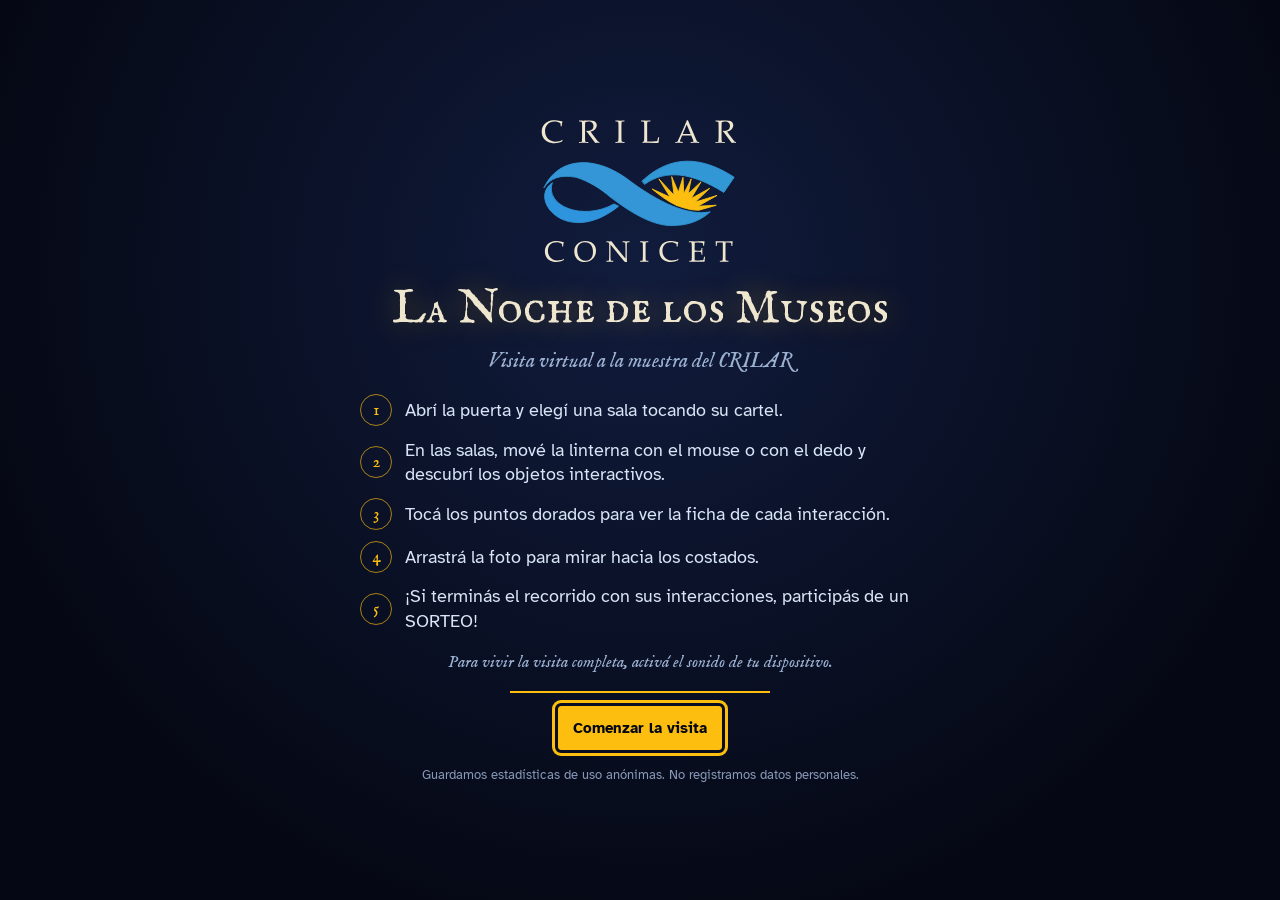
==== index.html @ 9f5a73f5 "Sorteo: pedir edad y domicilio Edad obligatoria (18 o más; un menor participa a través de un adulto)" ====
<!doctype html>
<html lang="es">
<head>
  <meta charset="utf-8">
  <meta name="viewport" content="width=device-width, initial-scale=1, viewport-fit=cover">
  <title>La Noche de los Museos | CRILAR</title>
  <meta name="description" content="Visita virtual a la muestra del CRILAR en La Noche de los Museos. Recorré las salas desde tu celular o tu computadora.">
  <meta name="theme-color" content="#050814">
  <meta property="og:title" content="La Noche de los Museos | CRILAR">
  <meta property="og:description" content="Recorré la muestra del CRILAR con una linterna y descubrí cada objeto de cerca.">
  <meta property="og:type" content="website">
  <link rel="icon" href="images/logo/favicon.svg" type="image/svg+xml">
  <link rel="preload" href="fonts/im-fell-english-latin-400-normal.woff2" as="font" type="font/woff2" crossorigin>
  <link rel="preload" href="fonts/atkinson-hyperlegible-latin-400-normal.woff2" as="font" type="font/woff2" crossorigin>
  <link rel="stylesheet" href="css/estilos.css?v=41">
</head>
<body>
  <a class="saltar" href="#escenario">Saltar al recorrido</a>

  <div class="cargando" id="cargando" role="region" aria-label="Bienvenida a la visita virtual">
    <div class="intro">
      <header class="intro__cabecera">
        <img class="intro__logo" src="images/logo/logo_CRILAR_CONICET_claro.svg" alt="CRILAR, CONICET">
        <h2 class="intro__titulo" id="intro-titulo">La Noche de los Museos</h2>
        <p class="intro__sub" id="intro-sub">Visita virtual a la muestra del CRILAR</p>
      </header>
      <div class="intro__cuerpo">
        <div class="cuenta" id="cuenta" hidden>
          <p class="cuenta__aviso" id="cuenta-aviso"></p>
          <div class="cuenta__reloj" role="timer" aria-label="Tiempo que falta para abrir la visita">
            <div class="cuenta__celda"><b id="cuenta-d">00</b><span>días</span></div>
            <div class="cuenta__celda"><b id="cuenta-h">00</b><span>horas</span></div>
            <div class="cuenta__celda"><b id="cuenta-m">00</b><span>minutos</span></div>
            <div class="cuenta__celda"><b id="cuenta-s">00</b><span>segundos</span></div>
          </div>
          <p class="cuenta__nota" id="cuenta-nota"></p>
        </div>
        <ol class="intro__lista" id="intro-lista"></ol>
        <p class="intro__sonido" id="intro-sonido"></p>
        <div class="intro__pie">
          <div class="cargando__barra" aria-hidden="true"><i id="cargando-barra"></i></div>
          <button class="boton boton--oro" id="intro-boton" type="button" disabled>Cargando la muestra…</button>
        </div>
      </div>
      <p class="intro__aviso" id="aviso-estadisticas" hidden>Guardamos estadísticas de uso anónimas. No registramos datos personales.</p>
    </div>
  </div>

  <main class="escenario" id="escenario" tabindex="-1" aria-label="Recorrido virtual por la muestra"></main>

  <header class="hud hud--arriba hud--oculto" id="hud-arriba">
    <img class="hud__logo" src="images/logo/logo_CRILAR_CONICET_claro.svg" alt="CRILAR, CONICET">
    <p class="hud__lugar" id="lugar" aria-live="polite"></p>
    <div class="hud__acciones">
      <button class="boton" id="btn-luz" type="button" aria-pressed="false" hidden>
        <svg viewBox="0 0 24 24" fill="none" stroke="currentColor" stroke-width="1.7" stroke-linecap="round" stroke-linejoin="round" aria-hidden="true"><path d="M9 21h6M10 17.5h4M12 3a6 6 0 0 0-3.6 10.8c.7.5 1.1 1.2 1.1 2.1v1.6h5v-1.6c0-.9.4-1.6 1.1-2.1A6 6 0 0 0 12 3z"/></svg>
        <span id="btn-luz-txt">Encender luces</span>
      </button>
      <button class="boton" id="btn-mapa" type="button">
        <svg viewBox="0 0 24 24" fill="none" stroke="currentColor" stroke-width="1.7" stroke-linecap="round" stroke-linejoin="round" aria-hidden="true"><path d="M9 4 3 6.5V20l6-2.5 6 2.5 6-2.5V4l-6 2.5zM9 4v13.5M15 6.5V20"/></svg>
        <span>Mapa</span>
      </button>
      <button class="boton boton--icono" id="btn-pasos" type="button" aria-label="Silenciar los pasos" title="Silenciar los pasos">
        <svg class="ico-on" viewBox="0 0 24 24" aria-hidden="true"><g fill="currentColor" stroke="none"><ellipse cx="8" cy="10.8" rx="2.7" ry="3.9"/><ellipse cx="8" cy="17.6" rx="2" ry="2.2"/><circle cx="6.1" cy="5.4" r=".95"/><circle cx="8" cy="4.6" r=".95"/><circle cx="9.9" cy="5.4" r=".95"/><g transform="translate(8.4 -1.6)"><ellipse cx="8" cy="10.8" rx="2.7" ry="3.9"/><ellipse cx="8" cy="17.6" rx="2" ry="2.2"/><circle cx="6.1" cy="5.4" r=".95"/><circle cx="8" cy="4.6" r=".95"/><circle cx="9.9" cy="5.4" r=".95"/></g></g></svg>
        <svg class="ico-off" viewBox="0 0 24 24" aria-hidden="true"><g opacity=".5"><g fill="currentColor" stroke="none"><ellipse cx="8" cy="10.8" rx="2.7" ry="3.9"/><ellipse cx="8" cy="17.6" rx="2" ry="2.2"/><circle cx="6.1" cy="5.4" r=".95"/><circle cx="8" cy="4.6" r=".95"/><circle cx="9.9" cy="5.4" r=".95"/><g transform="translate(8.4 -1.6)"><ellipse cx="8" cy="10.8" rx="2.7" ry="3.9"/><ellipse cx="8" cy="17.6" rx="2" ry="2.2"/><circle cx="6.1" cy="5.4" r=".95"/><circle cx="8" cy="4.6" r=".95"/><circle cx="9.9" cy="5.4" r=".95"/></g></g></g><path d="M3.5 20.5 20.5 3.5" stroke="currentColor" stroke-width="2.2" stroke-linecap="round" fill="none"/></svg>
      </button>
      <button class="boton boton--icono" id="btn-sonido" type="button" aria-label="Silenciar el sonido" title="Silenciar el sonido">
        <svg class="ico-on" viewBox="0 0 24 24" fill="none" stroke="currentColor" stroke-width="1.7" stroke-linecap="round" stroke-linejoin="round" aria-hidden="true"><path d="M4 9.5h3.5L12 5.5v13l-4.5-4H4z"/><path d="M15.5 9a4 4 0 0 1 0 6M18 6.5a7.5 7.5 0 0 1 0 11"/></svg>
        <svg class="ico-off" viewBox="0 0 24 24" fill="none" stroke="currentColor" stroke-width="1.7" stroke-linecap="round" stroke-linejoin="round" aria-hidden="true"><path d="M4 9.5h3.5L12 5.5v13l-4.5-4H4z"/><path d="M16 9.5l5 5M21 9.5l-5 5"/></svg>
      </button>
    </div>
  </header>

  <footer class="hud hud--abajo hud--oculto" id="hud-abajo">
    <div class="progreso" id="progreso">
      <div class="pines" id="pines" aria-hidden="true"></div>
      <span class="progreso__txt" id="progreso-txt"></span>
    </div>
    <div class="hud__acciones">
      <button class="boton" id="btn-volver" type="button" hidden>
        <svg viewBox="0 0 24 24" fill="none" stroke="currentColor" stroke-width="1.9" stroke-linecap="round" stroke-linejoin="round" aria-hidden="true"><path d="M15 5l-7 7 7 7"/></svg>
        <span>Volver</span>
      </button>
      <button class="boton boton--oro bloqueado" id="btn-sorteo" type="button" aria-disabled="true">Sorteo</button>
    </div>
  </footer>

  <p class="creditos" id="creditos"></p>
  <div class="aviso" id="aviso" role="status" aria-live="polite"></div>
  <div class="cortina" id="cortina" aria-hidden="true"></div>

  <div class="modal" id="mod-ficha" role="dialog" aria-modal="true" aria-labelledby="ficha-titulo" aria-hidden="true">
    <div class="hoja-papel">
      <button class="modal__cerrar" type="button" data-cerrar aria-label="Cerrar">
        <svg viewBox="0 0 24 24" fill="none" stroke="currentColor" stroke-width="1.9" stroke-linecap="round" aria-hidden="true"><path d="M6 6l12 12M18 6 6 18"/></svg>
      </button>
      <div id="ficha-contenido"></div>
    </div>
  </div>

  <div class="modal" id="mod-mapa" role="dialog" aria-modal="true" aria-labelledby="mapa-titulo" aria-hidden="true">
    <div class="hoja-papel">
      <button class="modal__cerrar" type="button" data-cerrar aria-label="Cerrar">
        <svg viewBox="0 0 24 24" fill="none" stroke="currentColor" stroke-width="1.9" stroke-linecap="round" aria-hidden="true"><path d="M6 6l12 12M18 6 6 18"/></svg>
      </button>
      <p class="ficha__area">Plano del museo</p>
      <h2 class="ficha__titulo" id="mapa-titulo">Adónde querés ir</h2>
      <ul class="mapa" id="mapa-lista"></ul>
      <div class="mapa__pie">
        <button class="boton boton--papel" id="btn-reiniciar" type="button">Volver a empezar</button>
      </div>
    </div>
  </div>

  <div class="modal" id="mod-sorteo" role="dialog" aria-modal="true" aria-labelledby="sorteo-titulo" aria-hidden="true">
    <div class="hoja-papel">
      <button class="modal__cerrar" type="button" data-cerrar aria-label="Cerrar">
        <svg viewBox="0 0 24 24" fill="none" stroke="currentColor" stroke-width="1.9" stroke-linecap="round" aria-hidden="true"><path d="M6 6l12 12M18 6 6 18"/></svg>
      </button>
      <div id="sorteo-contenido"></div>
    </div>
  </div>

  <script src="datos/muestra.js?v=42"></script>
  <script src="js/nucleo.js?v=41"></script>
  <script src="datos/rompecabezas.js?v=41"></script>
  <script src="js/juego.js?v=41"></script>
  <script src="datos/tablero-lineas.js?v=41"></script>
  <script src="js/tablero.js?v=41"></script>
  <script src="js/ventanas.js?v=43"></script>
  <script src="js/sonido.js?v=41"></script>
  <script src="js/inicio.js?v=41"></script>
  <script src="js/estadisticas.js?v=2"></script>
</body>
</html>
---- css/estilos.css ----
/* =====================================================================
   La Noche de los Museos, CRILAR. Estilos del recorrido virtual.
   Paleta: azul de medianoche, el azul y el amarillo del logo, y papel
   de etiqueta de museo para las fichas.
   ===================================================================== */

/* ---------- Tipografías (archivos propios en /fonts) ---------- */
@font-face{font-family:"IM Fell English";font-style:normal;font-weight:400;font-display:swap;src:url("../fonts/im-fell-english-latin-400-normal.woff2") format("woff2")}
@font-face{font-family:"IM Fell English";font-style:italic;font-weight:400;font-display:swap;src:url("../fonts/im-fell-english-latin-400-italic.woff2") format("woff2")}
@font-face{font-family:"IM Fell English SC";font-style:normal;font-weight:400;font-display:swap;src:url("../fonts/im-fell-english-sc-latin-400-normal.woff2") format("woff2")}
@font-face{font-family:"Atkinson Hyperlegible";font-style:normal;font-weight:400;font-display:swap;src:url("../fonts/atkinson-hyperlegible-latin-400-normal.woff2") format("woff2")}
@font-face{font-family:"Atkinson Hyperlegible";font-style:normal;font-weight:700;font-display:swap;src:url("../fonts/atkinson-hyperlegible-latin-700-normal.woff2") format("woff2")}

/* ---------- Variables ---------- */
:root{
  --noche-0:#050814; --noche-1:#0a1128; --noche-2:#111c3d; --noche-3:#1c2d5a;
  --luna:#d9e5f6; --luna-2:#9db2d3;
  --papel:#efe6cf; --papel-2:#e1d4b3; --tinta:#1b2036; --tinta-2:#4b5069;
  --oro:#fdbe0f; --oro-suave:#f3cf72; --azul:#3197d7;
  --f-titulo:"IM Fell English","Palatino Linotype",Palatino,"Book Antiqua",Georgia,serif;
  --f-versal:"IM Fell English SC","IM Fell English","Palatino Linotype",Palatino,Georgia,serif;
  --f-texto:"Atkinson Hyperlegible","Segoe UI",system-ui,-apple-system,Roboto,Arial,sans-serif;
  --r:170px; --lx:50%; --ly:50%;
}

/* ---------- Base ---------- */
*,*::before,*::after{box-sizing:border-box}
html,body{margin:0;height:100%;background:var(--noche-0);color:var(--luna);font-family:var(--f-texto);font-size:16px;line-height:1.5;-webkit-font-smoothing:antialiased;overflow:hidden;overscroll-behavior:none}
button{font:inherit;color:inherit;cursor:pointer}
img{max-width:100%}
[hidden]{display:none!important}
:focus-visible{outline:3px solid var(--oro);outline-offset:3px}
.saltar{position:fixed;left:8px;top:-70px;z-index:100;background:var(--oro);color:var(--noche-0);padding:.5rem .8rem;border-radius:3px;text-decoration:none;font-weight:700}
.saltar:focus{top:8px}

/* ---------- Pantalla de carga ---------- */
.cargando{position:fixed;inset:0;z-index:60;display:flex;overflow:auto;padding:max(18px,env(safe-area-inset-top)) 18px max(18px,env(safe-area-inset-bottom));background:radial-gradient(ellipse at 50% 30%,var(--noche-2),var(--noche-0) 75%);transition:opacity .7s ease,visibility .7s}
.cargando.listo{opacity:0;visibility:hidden}
.intro{margin:auto;width:min(100%,560px);display:grid;gap:1.1rem;justify-items:center;text-align:center}
.intro__cabecera{display:grid;gap:.7rem;justify-items:center}
.intro__logo{width:min(210px,52vw);height:auto}
.intro__titulo{margin:0;font-family:var(--f-versal);font-weight:400;font-size:clamp(1.9rem,6vw,3rem);line-height:1.05;color:var(--papel);text-shadow:0 0 28px rgba(253,190,15,.35)}
.intro__sub{margin:0;font-family:var(--f-titulo);font-style:italic;font-size:clamp(1.05rem,2.6vw,1.3rem);color:var(--luna-2)}
.intro__cuerpo{display:grid;gap:1rem;justify-items:center;width:100%}
.intro__lista{list-style:none;counter-reset:paso;margin:0;padding:0;display:grid;gap:.7rem;width:100%;text-align:left}
.intro__lista li{counter-increment:paso;display:grid;grid-template-columns:2rem 1fr;gap:.8rem;align-items:center;font-size:clamp(1rem,2.4vw,1.1rem);line-height:1.4;color:var(--luna)}
.intro__lista li::before{content:counter(paso);display:grid;place-items:center;width:2rem;height:2rem;border:1px solid rgba(253,190,15,.65);border-radius:50%;font-family:var(--f-titulo);font-size:1.1rem;color:var(--oro)}
.intro__sonido{margin:0;font-family:var(--f-titulo);font-style:italic;font-size:1.05rem;color:var(--luna-2)}
.intro__pie{display:grid;gap:.8rem;justify-items:center;width:100%}
.intro__aviso{margin:0;max-width:34rem;font-size:.8rem;line-height:1.35;color:var(--luna-2);opacity:.85}
.intro__aviso[hidden]{display:none}
.cargando__barra{width:min(260px,70vw);height:2px;background:rgba(217,229,246,.15);overflow:hidden}
.cargando__barra i{display:block;height:100%;width:0;background:var(--oro);animation:llenar 9s linear forwards}
/* cuenta regresiva antes de la apertura */
.intro--espera .intro__lista,.intro--espera .intro__sonido,.intro--espera .intro__pie{display:none}
.cuenta{display:grid;gap:1.1rem;justify-items:center;width:100%;margin-top:.4rem}
.cuenta__aviso{margin:0;font-family:var(--f-titulo);font-size:clamp(1.1rem,3vw,1.35rem);line-height:1.35;color:var(--papel)}
.cuenta__reloj{display:grid;grid-template-columns:repeat(4,minmax(0,1fr));gap:clamp(.4rem,2vw,.9rem);width:min(100%,460px)}
.cuenta__celda{display:grid;gap:.25rem;justify-items:center;padding:.85rem .2rem .7rem;border:1px solid rgba(253,190,15,.45);border-radius:4px;background:rgba(8,14,34,.55)}
.cuenta__celda b{font-family:var(--f-titulo);font-weight:400;font-size:clamp(1.9rem,8vw,2.9rem);line-height:1;color:var(--oro);font-variant-numeric:tabular-nums;text-shadow:0 0 22px rgba(253,190,15,.3)}
.cuenta__celda span{font-size:clamp(.72rem,2.2vw,.85rem);letter-spacing:.08em;text-transform:uppercase;color:var(--luna-2)}
.cuenta__nota{margin:0;font-family:var(--f-titulo);font-style:italic;font-size:1rem;color:var(--luna-2)}
@keyframes llenar{to{width:100%}}
@media (max-height:520px) and (orientation:landscape){.cargando{padding-top:10px;padding-bottom:10px}.intro{width:min(100%,920px);grid-template-columns:minmax(0,.75fr) minmax(0,1.25fr);gap:0 2.2rem;align-items:center;text-align:left}.intro__cabecera{justify-items:start;text-align:left}.intro__logo{width:150px}.intro__titulo{font-size:1.9rem}.intro__cuerpo{justify-items:stretch;gap:.7rem}.intro__lista{gap:.45rem}.intro__lista li{font-size:.95rem;line-height:1.3}.intro__pie{justify-items:start}}

/* ---------- Escenario ---------- */
.escenario{position:fixed;inset:0;z-index:1;isolation:isolate;overflow:hidden;background:var(--noche-0);touch-action:none;user-select:none;-webkit-user-select:none;-webkit-touch-callout:none;cursor:grab;outline:none}
.escenario.arrastrando{cursor:grabbing}
.vista{position:absolute;inset:0;overflow:hidden;animation:aparecer .6s ease both}
@keyframes aparecer{from{opacity:0}to{opacity:1}}
.fondo{position:absolute;inset:-6%;z-index:0;background-size:cover;background-position:center;filter:blur(28px) brightness(.34) saturate(1.15);transform:scale(1.04)}
.mundo{position:absolute;left:0;top:0;will-change:transform}
.mundo--foto{z-index:1}
.mundo--foto .foto{display:block;width:100%;height:100%;object-fit:fill;pointer-events:none;-webkit-user-drag:none;box-shadow:0 0 0 1px rgba(253,190,15,.28),0 24px 70px rgba(0,0,0,.6);transition:filter .6s ease}
.vista--noche .foto{filter:brightness(.7) saturate(.9) contrast(1.06)}
.vista--luz .foto{filter:brightness(1.04) saturate(1.05)}
.vista--luz.vista--apagada .foto{filter:brightness(.8) saturate(.95)}
.tinte{position:absolute;inset:0;z-index:2;pointer-events:none;background:linear-gradient(180deg,rgba(20,38,100,.3),rgba(10,16,48,.16) 60%,rgba(5,8,20,.36));mix-blend-mode:multiply}
.oscuridad{position:absolute;inset:0;z-index:3;pointer-events:none;transition:opacity .6s ease;background:radial-gradient(circle at var(--lx) var(--ly),rgba(5,8,20,0) 0,rgba(5,8,20,0) calc(var(--r)*.42),rgba(5,8,20,.55) calc(var(--r)*.82),rgba(3,5,14,.95) calc(var(--r)*1.4))}
.haz{position:absolute;inset:0;z-index:4;pointer-events:none;mix-blend-mode:screen;transition:opacity .6s ease;background:radial-gradient(circle at var(--lx) var(--ly),rgba(255,214,128,.2),rgba(255,214,128,.06) calc(var(--r)*.7),rgba(255,214,128,0) calc(var(--r)*1.1))}
.polvo{position:absolute;inset:0;z-index:5;pointer-events:none;transition:opacity .6s ease;-webkit-mask-image:radial-gradient(circle at var(--lx) var(--ly),#000 0,rgba(0,0,0,0) calc(var(--r)*1.1));mask-image:radial-gradient(circle at var(--lx) var(--ly),#000 0,rgba(0,0,0,0) calc(var(--r)*1.1))}
.polvo i{position:absolute;width:3px;height:3px;border-radius:50%;background:#ffe9b0;opacity:0;left:var(--x);top:var(--y);animation:deriva var(--t) ease-in-out var(--d) infinite}
@keyframes deriva{0%{transform:translate(0,0);opacity:0}25%{opacity:.8}75%{opacity:.5}100%{transform:translate(22px,-34px);opacity:0}}
.vista--apagada .oscuridad,.vista--apagada .haz,.vista--apagada .polvo{opacity:0}
.vineta{position:absolute;inset:0;z-index:6;pointer-events:none;background:radial-gradient(ellipse at center,rgba(3,5,14,0) 52%,rgba(3,5,14,.72) 100%)}
.mundo--puntos{z-index:7;pointer-events:none}

/* ---------- Puntos para tocar ---------- */
.punto{position:absolute;width:48px;height:48px;padding:0;border:0;background:none;transform:translate(-50%,-50%);color:var(--oro);pointer-events:auto;-webkit-tap-highlight-color:transparent}
.punto__aro{position:absolute;inset:11px;border-radius:50%;border:2px solid currentColor;background:rgba(5,8,20,.35);filter:drop-shadow(0 0 7px currentColor);animation:latido 3.2s ease-in-out infinite}
.punto__nucleo{position:absolute;inset:20px;border-radius:50%;background:currentColor;opacity:.92}
.punto__mano{position:absolute;left:52%;top:46%;width:27px;height:27px;opacity:0;transform:translateY(7px) rotate(-14deg);transition:opacity .4s ease,transform .4s ease;pointer-events:none;filter:drop-shadow(0 2px 3px rgba(0,0,0,.65))}
.vista--noche .punto__mano,.vista--apagada .punto__mano,.punto.cerca .punto__mano{opacity:1;transform:rotate(-14deg);animation:toque 3.8s ease-in-out infinite}
.vista--luz:not(.vista--apagada) .punto:not(.cerca) .punto__aro{opacity:.6}
.punto:hover .punto__aro,.punto:focus-visible .punto__aro{background:rgba(253,190,15,.28)}
.punto.visto .punto__aro{border-color:#fff;background:rgba(253,190,15,.4);animation:none;opacity:1}
.punto.visto .punto__mano{display:none}
@keyframes latido{0%,100%{transform:scale(1);opacity:.95}50%{transform:scale(1.2);opacity:.55}}
@keyframes toque{0%,68%,100%{transform:translate(0,0) rotate(-14deg)}80%{transform:translate(-2px,-4px) rotate(-14deg)}90%{transform:translate(0,2px) rotate(-14deg)}}

/* ---------- Flechas hacia otras salas ---------- */
.salto{position:absolute;z-index:2;transform:translate(-50%,-50%);display:flex;align-items:center;gap:.4em;padding:.3em;font-size:calc(var(--esc,1.12)*10px);line-height:1.25;border:0;background:none;pointer-events:auto;color:var(--papel);text-align:center;-webkit-tap-highlight-color:transparent}
.salto--adelante,.salto--atras{flex-direction:column}
.salto--atras{flex-direction:column-reverse}
.salto--derecha{flex-direction:row-reverse}
.salto__flecha{display:block;width:3.6em;height:3.6em;flex:none;filter:drop-shadow(0 2px 6px rgba(0,0,0,.75));animation:flotar 2.6s ease-in-out infinite;--dx:0px;--dy:-7px}
.salto__flecha svg{display:block;width:100%;height:100%}
.salto--izquierda .salto__flecha{--dx:-7px;--dy:0px}
.salto--izquierda .salto__flecha svg{transform:rotate(-90deg)}
.salto--derecha .salto__flecha{--dx:7px;--dy:0px}
.salto--derecha .salto__flecha svg{transform:rotate(90deg)}
.salto--atras .salto__flecha{--dx:0px;--dy:7px}
.salto--atras .salto__flecha svg{transform:rotate(180deg)}
@keyframes flotar{0%,100%{transform:translate(0,0)}50%{transform:translate(var(--dx),var(--dy))}}
.salto__cartela{display:flex;flex-direction:column;gap:.1em;max-width:17.5em;padding:.5em .85em .55em;border:1px solid rgba(253,190,15,.6);border-radius:3px;background:rgba(8,14,34,.5);box-shadow:0 2px 12px rgba(0,0,0,.3);text-shadow:0 1px 3px rgba(0,0,0,.95),0 0 8px rgba(0,0,0,.6);transition:border-color .2s,background .2s}
.salto__nombre{font-family:var(--f-titulo);font-size:1.75em;line-height:1.1}
.salto__detalle{font-size:1.1em;line-height:1.3;color:var(--luna)}
.salto:hover .salto__cartela,.salto:focus-visible .salto__cartela{border-color:var(--oro);background:rgba(17,28,61,.78)}

/* Carteles chicos del hall: se achican junto con la foto para no tapar los carteles reales */
.salto--compacto{font-size:max(7px,calc(var(--W,1200px)*.0068));gap:.3em;padding:.1em}
.salto--compacto .salto__flecha{width:2em;height:2em}
.salto--compacto .salto__cartela{max-width:11em;padding:.25em .5em .3em;border-radius:2px;background:rgba(8,14,34,.38);box-shadow:none}
.salto--compacto .salto__nombre{font-size:1.35em}
.salto--compacto .salto__detalle{font-size:.95em;line-height:1.2}

/* ---------- Flechas para mirar a los costados ---------- */
.pan{position:absolute;top:50%;z-index:9;width:46px;height:76px;margin-top:-38px;display:grid;place-items:center;border:1px solid rgba(217,229,246,.28);background:rgba(8,14,34,.55);color:var(--papel);backdrop-filter:blur(4px);-webkit-backdrop-filter:blur(4px);transition:background .2s,border-color .2s}
.pan--izq{left:10px;border-radius:3px}
.pan--der{right:10px;border-radius:3px}
.pan:hover{background:rgba(253,190,15,.16);border-color:var(--oro)}
.pan svg{width:24px;height:24px}
@media (pointer:coarse){.pan{display:none}}
/* al final de cada sala: la flecha derecha pasa a ser la salida al hall (mismo botón, icono de casa) */
.pan--salida{border-color:var(--oro)}
.pan--salida svg{color:var(--oro)}

/* ---------- Barras superior e inferior ---------- */
.hud{position:fixed;left:0;right:0;z-index:15;display:flex;align-items:center;gap:.75rem;padding:max(10px,env(safe-area-inset-top)) max(12px,env(safe-area-inset-right)) 10px max(12px,env(safe-area-inset-left));pointer-events:none;transition:opacity .7s ease}
.hud>*{pointer-events:auto}
.hud--arriba{top:0;flex-wrap:wrap;background:linear-gradient(to bottom,rgba(3,5,14,.9),rgba(3,5,14,0))}
.hud--abajo{bottom:0;justify-content:space-between;padding-top:24px;padding-bottom:max(26px,calc(env(safe-area-inset-bottom) + 14px));background:linear-gradient(to top,rgba(3,5,14,.9),rgba(3,5,14,0))}
.hud--oculto{opacity:0;pointer-events:none}
.hud--oculto>*{pointer-events:none}
.hud__logo{height:42px;width:auto;flex:none}
.hud__lugar{flex:1;min-width:0;margin:0;text-align:center;font-family:var(--f-titulo);font-style:italic;font-size:clamp(1.05rem,2.6vw,1.45rem);line-height:1.2;color:var(--papel);text-shadow:0 1px 10px rgba(0,0,0,.8)}
.hud__acciones{display:flex;gap:.5rem;flex:none}
@media (max-width:620px){.hud__lugar{order:3;flex-basis:100%}.hud__logo{height:36px;margin-right:auto}}

.boton{display:inline-flex;align-items:center;justify-content:center;gap:.45rem;min-height:44px;padding:.45rem .9rem;border:1px solid rgba(253,190,15,.6);border-radius:3px;background:rgba(8,14,34,.8);backdrop-filter:blur(6px);-webkit-backdrop-filter:blur(6px);color:var(--papel);font-size:.95rem;line-height:1.2;transition:background .2s,border-color .2s,color .2s}
.boton:hover{background:rgba(253,190,15,.16);border-color:var(--oro)}
.boton svg{width:20px;height:20px;flex:none}
.boton--oro{background:var(--oro);border-color:var(--oro);color:var(--noche-0);font-weight:700}
.boton--oro:hover{background:var(--oro-suave);border-color:var(--oro-suave)}
.boton--tinta{background:var(--noche-1);border-color:var(--noche-1);color:var(--papel);font-weight:700}
.boton--tinta:hover{background:var(--noche-3);border-color:var(--noche-3)}
.boton--papel{background:transparent;border-color:rgba(27,32,54,.5);color:var(--tinta)}
.boton--papel:hover{background:rgba(27,32,54,.08);border-color:var(--tinta)}
.boton.bloqueado{opacity:.55}
.boton.pulsa{animation:pulsa 2.4s ease-in-out infinite}
@keyframes pulsa{0%,100%{box-shadow:0 0 0 0 rgba(253,190,15,.55)}60%{box-shadow:0 0 0 12px rgba(253,190,15,0)}}

.progreso{display:flex;align-items:center;gap:.65rem;padding:.45rem .75rem;border:1px solid rgba(217,229,246,.22);border-radius:3px;background:rgba(8,14,34,.78);backdrop-filter:blur(6px);-webkit-backdrop-filter:blur(6px)}
.pines{display:flex;flex-wrap:wrap;gap:4px;max-width:min(38vw,230px)}
.pin{width:9px;height:9px;border-radius:50%;background:rgba(217,229,246,.2);box-shadow:inset 0 0 0 1px rgba(217,229,246,.32);transition:background .4s,box-shadow .4s}
.pin.on{background:var(--oro);box-shadow:0 0 9px 1px rgba(253,190,15,.75)}
.progreso__txt{font-size:.85rem;white-space:nowrap;color:var(--luna)}
@media (max-width:480px){.pines{display:none}}

/* ---------- Avisos y cortina ---------- */
.aviso{position:fixed;left:50%;bottom:calc(86px + env(safe-area-inset-bottom));z-index:35;max-width:min(92vw,430px);padding:.7rem 1.05rem;border-radius:3px;background:var(--papel);color:var(--tinta);font-size:.95rem;text-align:center;box-shadow:0 12px 34px rgba(0,0,0,.55);transform:translate(-50%,12px);opacity:0;pointer-events:none;transition:opacity .3s,transform .3s}
.aviso.visible{opacity:1;transform:translate(-50%,0)}
.cortina{position:fixed;inset:0;z-index:30;background:#02040c;opacity:0;pointer-events:none;transition:opacity .38s ease}
.cortina.activa{opacity:1;pointer-events:auto}

/* ---------- Entrada con puerta ---------- */
.puerta{position:absolute;inset:0;z-index:20;display:grid;grid-template-rows:auto minmax(0,1fr) auto;justify-items:center;padding:max(14px,env(safe-area-inset-top)) 16px max(30px,calc(env(safe-area-inset-bottom) + 14px));color:var(--papel);transition:opacity .9s ease 2s}
.puerta__fondo{position:absolute;inset:-8%;z-index:0;background-size:cover;background-position:center;filter:blur(30px) brightness(.3) saturate(1.2);transition:opacity 1s ease .25s}
.puerta__cabecera,.puerta__pie{position:relative;z-index:2;display:grid;justify-items:center;text-align:center;transition:opacity .5s ease}
.puerta__logo{width:auto;height:clamp(44px,8vh,72px);margin-bottom:.5rem}
.puerta__titulo{margin:0;font-family:var(--f-versal);font-weight:400;font-size:clamp(2rem,6.4vw,4.2rem);line-height:1;letter-spacing:.02em;color:var(--papel);text-shadow:0 0 30px rgba(253,190,15,.38)}
.puerta__sub{margin:.55rem 0 0;font-family:var(--f-titulo);font-style:italic;font-size:clamp(1.05rem,2.4vw,1.4rem);color:var(--luna-2)}
.puerta__zona{position:relative;z-index:1;width:100%;min-height:0;display:grid;place-items:center;overflow:hidden;margin:.9rem 0}
.puerta__caja{position:relative;display:block;padding:0;border:0;background:none;width:70vw;height:50vh;perspective:1500px;cursor:pointer;box-shadow:0 0 0 1px rgba(253,190,15,.5),0 30px 80px rgba(0,0,0,.7);transform-origin:50% 60%}
.puerta__luz{position:absolute;inset:0;opacity:0;transition:opacity .9s ease .1s;background:radial-gradient(ellipse 22% 75% at 50% 58%,rgba(255,226,150,.98),rgba(253,190,15,.4) 55%,rgba(253,190,15,0) 82%)}
.hoja{position:absolute;inset:0;background-size:100% 100%;background-repeat:no-repeat;transition:transform 1.8s cubic-bezier(.55,.05,.25,1) .3s}
.hoja--izq{clip-path:inset(0 50% 0 0);transform-origin:0 50%}
.hoja--der{clip-path:inset(0 0 0 50%);transform-origin:100% 50%}
.puerta__caja .punto{z-index:3;pointer-events:none}
.puerta__caja .punto__mano{opacity:1;transform:rotate(-14deg);animation:toque 3.8s ease-in-out infinite}
.puerta__pie{gap:.6rem}
.puerta__entrar{min-height:50px;padding:.6rem 1.5rem;font-size:1.05rem}
.puerta__nota{display:none;margin:0;font-size:.85rem;color:var(--luna-2)}
@media (orientation:portrait) and (max-width:700px){.puerta__nota{display:block}}
.puerta.abierta{opacity:0;pointer-events:none}
.puerta.abierta .puerta__fondo,.puerta.abierta .puerta__cabecera,.puerta.abierta .puerta__pie{opacity:0}
.puerta.abierta .puerta__luz{opacity:1}
.puerta.abierta .hoja--izq{transform:rotateY(80deg)}
.puerta.abierta .hoja--der{transform:rotateY(-80deg)}
.puerta.abierta .puerta__caja{animation:acercar 3.1s cubic-bezier(.35,.05,.55,.95) forwards,paseo .77s ease-in-out .35s 4}
.puerta.abierta .punto{opacity:0}
@keyframes acercar{from{transform:scale(1)}to{transform:scale(4.4)}}
/* balanceo suave al caminar (usa "translate", que se suma al zoom sin pisarlo) */
@keyframes paseo{0%,100%{translate:0 0}50%{translate:0 5px}}
@keyframes llegar{from{transform:scale(1.3)}to{transform:scale(1)}}
.vista--llegando{animation:aparecer .6s ease both,llegar 1.2s cubic-bezier(.2,.7,.2,1) backwards}
.vista--caminando{animation:aparecer .6s ease both,paseo .77s ease-in-out infinite}

/* ---------- Ventanas (ficha, mapa, sorteo) ---------- */
.modal{position:fixed;inset:0;z-index:40;display:grid;place-items:center;padding:max(14px,env(safe-area-inset-top)) 14px max(14px,env(safe-area-inset-bottom));background:rgba(2,4,12,.78);backdrop-filter:blur(4px);-webkit-backdrop-filter:blur(4px);opacity:0;visibility:hidden;transition:opacity .25s,visibility .25s}
.modal.abierto{opacity:1;visibility:visible}
.hoja-papel{position:relative;width:min(100%,780px);max-height:100%;overflow:auto;background:var(--papel);color:var(--tinta);border-radius:3px;padding:clamp(26px,4vw,44px) clamp(22px,4vw,44px);box-shadow:0 30px 90px rgba(0,0,0,.65),inset 0 0 0 8px var(--papel),inset 0 0 0 9px rgba(27,32,54,.36);transform:translateY(16px) scale(.985);transition:transform .3s ease;overscroll-behavior:contain;touch-action:pan-y}
.modal.abierto .hoja-papel{transform:none}
.modal__cerrar{position:absolute;right:14px;top:14px;z-index:2;width:44px;height:44px;display:grid;place-items:center;border:1px solid rgba(27,32,54,.4);border-radius:3px;background:var(--papel);color:var(--tinta)}
.modal__cerrar:hover{background:var(--papel-2)}
.modal__cerrar svg{width:22px;height:22px}
.ficha__area{margin:0 3rem .15rem 0;font-family:var(--f-versal);font-size:1.05rem;letter-spacing:.03em;color:var(--tinta-2)}
.ficha__titulo{margin:0 3rem .35rem 0;font-family:var(--f-titulo);font-weight:400;font-size:clamp(1.8rem,4.4vw,2.7rem);line-height:1.08;color:var(--tinta)}
.ficha__sub{margin:0 0 .9rem;font-family:var(--f-titulo);font-style:italic;font-size:1.2rem;color:var(--tinta-2)}
.ficha__texto{margin:1.1rem 0 0;max-width:62ch;font-size:1.06rem;line-height:1.6}
.ficha__credito{margin:.9rem 0 0;font-family:var(--f-titulo);font-style:italic;color:var(--tinta-2)}
.media{position:relative;margin:1.1rem 0 0;border:1px solid rgba(27,32,54,.3);background:var(--noche-1);overflow:hidden}
.media--recorte{aspect-ratio:16/10;background-repeat:no-repeat}
.media--foto img,.media--infografia img{display:block;width:100%;max-height:min(56vh,560px);object-fit:contain}
.media--video{aspect-ratio:16/9}
.media--video iframe,.media--video video{position:absolute;inset:0;width:100%;height:100%;border:0;background:#000}
.media--vacio{display:grid;place-content:center;gap:.4rem;min-height:210px;padding:1.2rem;text-align:center;background:repeating-linear-gradient(135deg,var(--noche-1),var(--noche-1) 14px,var(--noche-2) 14px,var(--noche-2) 28px);color:var(--luna)}
.media--vacio strong{font-family:var(--f-titulo);font-weight:400;font-size:1.4rem}
.media--vacio span{max-width:44ch;margin:0 auto;font-size:.9rem;color:var(--luna-2)}

.boleto{display:flex;align-items:center;justify-content:space-between;gap:1rem;margin:1.1rem 0;padding:.65rem .95rem;border:1px dashed rgba(27,32,54,.55);font-family:var(--f-titulo);font-style:italic;color:var(--tinta-2)}
.boleto strong{font-family:var(--f-texto);font-style:normal;letter-spacing:.1em;color:var(--tinta)}
.campo{display:grid;gap:.25rem;margin:0 0 .9rem}
.campo label{font-size:.92rem;color:var(--tinta-2)}
.campo input{min-height:46px;padding:.6rem .75rem;border:1px solid rgba(27,32,54,.45);border-radius:3px;background:#fbf7ea;color:var(--tinta);font:inherit}
.campo input:focus{outline:3px solid var(--azul);outline-offset:1px}
.campo.error input{border-color:#9b1c1c}
.campo__error{min-height:1.1em;color:#9b1c1c;font-size:.86rem}
.acepto{display:flex;align-items:flex-start;gap:.65rem;margin:.3rem 0 .4rem;font-size:.92rem;color:var(--tinta-2)}
.acepto input{width:22px;height:22px;margin-top:.1rem;flex:none;accent-color:var(--noche-1)}
.acepto a{color:var(--noche-3)}
.trampa{position:absolute;left:-9999px;width:1px;height:1px;overflow:hidden}
.estado-form{min-height:1.3em;margin:.4rem 0 .8rem;color:#9b1c1c;font-size:.92rem}

.mapa{list-style:none;margin:1.1rem 0 0;padding:0}
.mapa ul{list-style:none;margin:.5rem 0 0 1.1rem;padding:0 0 0 1rem;border-left:1px solid rgba(27,32,54,.4)}
.mapa li{margin:.5rem 0}
.mapa__lugar{display:flex;align-items:center;gap:.7rem;width:100%;min-height:46px;padding:.4rem .8rem;border:1px solid rgba(27,32,54,.38);border-radius:3px;background:rgba(255,255,255,.35);color:var(--tinta);text-align:left}
.mapa__lugar:hover{background:rgba(27,32,54,.08)}
.mapa__lugar[aria-current="true"]{border-color:var(--tinta);background:var(--papel-2);font-weight:700}
.mapa__cuenta{margin-left:auto;font-size:.88rem;color:var(--tinta-2);white-space:nowrap}
.mapa__pie{display:flex;flex-wrap:wrap;gap:.6rem;margin-top:1.4rem}

@media (max-width:560px){.modal{padding:0}.hoja-papel{width:100%;max-height:100%;border-radius:0}}

/* ---------- Movimiento reducido ---------- */
@media (prefers-reduced-motion:reduce){
  /* la puerta, el acercamiento y el fundido entre salas se mantienen: son parte central de la visita */
  *:not(.puerta):not(.puerta *):not(.vista):not(.cortina),*::before,*::after{animation-duration:.01ms!important;animation-iteration-count:1!important;transition-duration:.01ms!important;transition-delay:0s!important}
}

/* ---------- Sonido y créditos ---------- */
.boton--icono{min-width:44px;padding:.45rem}
.boton--icono svg{width:22px;height:22px}
.boton--icono .ico-off{display:none}
.boton--icono.apagado .ico-on{display:none}
.boton--icono.apagado .ico-off{display:block}
.boton--icono.apagado{color:var(--luna-2);border-color:rgba(217,229,246,.35)}
.boton:disabled{opacity:.65;cursor:default}
.creditos{position:fixed;left:0;right:0;bottom:max(4px,calc(env(safe-area-inset-bottom)*.4));z-index:16;margin:0;padding:0 12px;text-align:center;font-size:10.5px;line-height:1.25;color:var(--luna-2);opacity:.62;pointer-events:none;text-shadow:0 1px 2px rgba(0,0,0,.85)}
@media (max-width:480px){#btn-mapa span,#btn-luz-txt{display:none}#btn-mapa,#btn-luz{padding:.45rem .65rem}.creditos{font-size:9.5px}}

/* ---------- Escena de video (auditorio) ---------- */
.vista--video{background:#03050e}
.mundo--video{z-index:1;overflow:hidden;background:#05070f}
.video__final,.video__cam{position:absolute;inset:0;width:100%;height:100%;object-fit:fill;filter:brightness(.62) saturate(.9) contrast(1.05);transition:filter 2.4s ease;pointer-events:none}
.vista--video:not(.video--fin) .video__final{opacity:0}
.video__final{transition:filter 2.4s ease,opacity .6s ease}
.video--fin .video__final,.video--fin .video__cam{filter:brightness(.4) saturate(.85) contrast(1.08)}
.video__luz{position:absolute;width:150%;height:150%;transform:translate(-50%,-50%);pointer-events:none;opacity:0;transition:opacity 2.4s ease;background:radial-gradient(ellipse 34% 34% at 50% 50%,rgba(176,208,255,.62),rgba(120,160,235,.26) 55%,rgba(60,90,170,0) 100%);mix-blend-mode:screen}
.video--fin .video__luz{opacity:1;animation:proyector 5s ease-in-out 2.4s infinite alternate}
@keyframes proyector{from{filter:brightness(.88)}to{filter:brightness(1.1)}}
.pantalla{position:absolute;display:grid;place-items:center;overflow:hidden;opacity:0;pointer-events:none;background:#000;transition:opacity 1.2s ease .6s;box-shadow:0 0 60px rgba(150,190,255,.45)}
.video--fin .pantalla{opacity:1;pointer-events:auto}
.pantalla__video{width:100%;aspect-ratio:16/9;background:#000}
.pantalla__video iframe{display:block;width:100%;height:100%;border:0}
.vista--video:not(.video--fin) .mundo--puntos{visibility:hidden}
.video__saltar{position:fixed;left:50%;bottom:max(84px,calc(env(safe-area-inset-bottom) + 70px));transform:translateX(-50%);z-index:12;font-size:.9rem;background:rgba(8,14,34,.6)}
.video__yt{position:absolute;z-index:3;opacity:0;pointer-events:none;font-size:.78rem;color:var(--luna-2);text-decoration:underline;text-underline-offset:3px;transition:opacity 1s ease 1.8s}
.video--fin .video__yt{opacity:.8;pointer-events:auto}

/* ---------- Recorrido en video (salas) ---------- */
.fondo.bruma{width:112%;height:112%}
.vista--recorrido .foto{object-fit:fill;transition:filter .6s ease,opacity .9s ease}
.vista--recorrido:not(.video--listo) .foto{opacity:0}
.punto--fuera{visibility:hidden;pointer-events:none;opacity:0}
.punto{transition:opacity .5s ease}
.vista--recorrido.recorriendo .pan{opacity:.35;pointer-events:none}

@media (pointer:coarse){.vista--recorrido .pan{display:grid;width:40px;height:64px;margin-top:-32px}}

/* ---------- Rompecabezas de La Rioja ---------- */
.media--juego{margin:1rem 0 0;border:0;background:none;overflow:visible}
.juego__mesa{position:relative;margin:0 auto;overflow:hidden;border:1px solid rgba(27,32,54,.45);border-radius:3px;background:#a0643a center/cover no-repeat;box-shadow:inset 0 0 40px rgba(60,28,8,.35);touch-action:none;user-select:none;-webkit-user-select:none}
.juego__stage{position:absolute;left:0;top:0;width:900px;height:1200px;transform-origin:0 0;touch-action:none;cursor:default}
.juego__piezas{position:absolute;inset:0}
.juego__pieza.desliza,.juego__pieza.desliza img{transition:transform .3s ease-out}
.juego__pieza{position:absolute;left:0;top:0;width:0;height:0;filter:drop-shadow(1px 3px 3px rgba(25,10,0,.5));cursor:grab;will-change:transform}
.juego__pieza img{position:absolute;display:block;max-width:none;pointer-events:none}
.juego__pieza.arriba{filter:drop-shadow(6px 12px 9px rgba(25,10,0,.5));cursor:grabbing}
.juego__pieza.encaja{animation:encaja .6s ease-out}
@keyframes encaja{0%{filter:drop-shadow(0 0 14px rgba(253,190,15,.95)) brightness(1.25)}100%{filter:drop-shadow(2px 4px 4px rgba(25,10,0,.55)) brightness(1)}}
.juego--listo .juego__pieza{cursor:default;filter:none}
.juego--listo .juego__piezas{filter:drop-shadow(0 1px 0 #4a3d30) drop-shadow(0 2px 0 #33291f) drop-shadow(0 4px 0 #231c15) drop-shadow(0 6px 0 #1a1510) drop-shadow(0 12px 9px rgba(25,10,0,.55))}
.juego__etiquetas{position:absolute;inset:0;z-index:60;pointer-events:none}
.juego__nombre{position:absolute;width:150px;margin-left:-75px;transform:translateY(-50%);text-align:center;font-family:var(--f-versal);font-size:21px;line-height:1.1;font-weight:600;letter-spacing:.02em;color:#fff7dc;text-shadow:0 1px 3px #000,0 0 8px rgba(0,0,0,.95),0 0 2px #000;opacity:0;animation:aparece .9s ease .1s forwards}
.juego__nombre.chico{width:100px;margin-left:-50px;font-size:16px}
@keyframes aparece{to{opacity:1}}
.juego__final{margin:1rem auto 0;max-width:62ch;font-size:1.06rem;line-height:1.6;text-align:center}
.juego__final[hidden]{display:none}
@media (prefers-reduced-motion:reduce){.juego__pieza.encaja{animation:none}}
.hoja-papel:has(.media--juego){padding-top:clamp(18px,3vw,34px);padding-bottom:clamp(18px,3vw,30px)}
.hoja-papel:has(.media--juego) .ficha__titulo{font-size:clamp(1.4rem,3.4vw,2.1rem);margin-bottom:0}
@media (max-height:520px){.hoja-papel:has(.media--juego){padding-top:12px;padding-bottom:12px}.hoja-papel:has(.media--juego) .ficha__titulo{font-size:1.25rem}.hoja-papel:has(.media--juego) .media--juego{margin-top:.5rem}.hoja-papel:has(.media--juego) .modal__cerrar{width:38px;height:38px;right:10px;top:10px}}

/* ---------- Tablero de luz ---------- */
.media--tablero{margin:1rem 0 0;border:0;background:none;overflow:visible}
.hoja-papel:has(.media--tablero){width:min(100%,1560px);padding:clamp(16px,2.6vw,30px) clamp(12px,2.2vw,28px) clamp(14px,2.4vw,26px)}
.hoja-papel:has(.media--tablero) .ficha__titulo{font-size:clamp(1.35rem,3.2vw,2rem);margin-bottom:0}
.tab{position:relative;margin:0 auto;color:#111;font-family:var(--f-texto);user-select:none;-webkit-user-select:none}
.tab[hidden]{display:none}
/* tablero: un SVG con el texto fijo, escala junto con la imagen */
.tab--svg{width:100%;max-width:1500px;border:1px solid rgba(27,32,54,.55);border-radius:4px;overflow:hidden;background:#0a1a24;line-height:0}
.tab__svg{display:block;width:100%;height:auto}
.tab__t{font-family:"Atkinson Hyperlegible",Arial,sans-serif;font-weight:700;fill:#111;pointer-events:none}
.tab__c{cursor:pointer;outline:none;transform-box:fill-box;transform-origin:center;transition:transform .15s ease,filter .2s ease}
.tab__aro{transition:fill .2s,stroke .2s}
.tab__c--p .tab__aro{fill:#fff;stroke:#00ff00}
.tab__c--r .tab__aro{fill:#00ff00;stroke:#fff}
.tab__c--r .tab__t{fill:#062b08}
.tab__c:hover:not(.bien){transform:scale(1.04);filter:drop-shadow(0 0 14px rgba(255,255,255,.75))}
.tab__c:focus-visible .tab__aro{stroke:#3aa8ff}
.tab__c.elegida{transform:scale(1.04);filter:drop-shadow(0 0 22px rgba(255,196,0,.95))}
.tab__c.elegida .tab__aro{fill:#fff6b0;stroke:#ffc400}
.tab__c.bien{cursor:default;filter:drop-shadow(0 0 20px rgba(0,255,0,.9))}
.tab__c--p.bien .tab__aro{fill:#dcffdc}
.tab__c--r.bien .tab__aro{fill:#8dff8d}
.tab__c.mal{filter:drop-shadow(0 0 22px rgba(255,28,28,.95));animation:sacude .45s ease}
.tab__c--p.mal .tab__aro{fill:#ffd6d6;stroke:#ff1c1c}
.tab__c--r.mal .tab__aro{fill:#ff2a2a;stroke:#ffc4c4}
.tab__c--r.mal .tab__t{fill:#fff}
.tab__c.prende{animation:prende .7s ease-out}
.tab__c.avisa:not(.bien){animation:avisa .6s ease}
@keyframes avisa{0%,100%{filter:none}50%{filter:drop-shadow(0 0 18px rgba(255,201,51,.95))}}
.tab__foco{fill:#ffe45c;opacity:0;transition:opacity .25s;pointer-events:none}
.tab__foco .base{fill:#3a4640}
.tab__c.bien .tab__foco{opacity:1}
.tab__tb{font-family:"Atkinson Hyperlegible",Arial,sans-serif;font-weight:700;fill:#000}
.tab__pill{fill:rgba(5,14,20,.72);stroke:rgba(255,255,255,.35);stroke-width:2}
.tab__sluz{fill:#26402c;stroke:#3f6a47;stroke-width:2;transition:fill .3s}
.tab__sluz.on{fill:#2dff4d;stroke:#d8ffdd;filter:drop-shadow(0 0 6px rgba(45,255,77,.9))}
.tab__scuenta{font-family:"Atkinson Hyperlegible",Arial,sans-serif;font-weight:700;fill:#fff}
.tab__sreini{cursor:pointer}
.tab__sreini rect{fill:rgba(0,0,0,.35);stroke:#cfe9d4;stroke-width:2}
.tab__sreini:hover rect{fill:rgba(255,255,255,.22)}
.tab__sreini text{font-family:"Atkinson Hyperlegible",Arial,sans-serif;font-weight:700;fill:#fff}
@keyframes prende{0%{transform:scale(1)}30%{transform:scale(1.1)}100%{transform:scale(1)}}
@keyframes sacude{0%,100%{translate:0}20%{translate:-7px 0}40%{translate:6px 0}60%{translate:-4px 0}80%{translate:3px 0}}
/* comunes */
.tab__msg{position:fixed;left:50%;bottom:110px;z-index:60;transform:translateX(-50%);margin:0;padding:.5em 1.1em;border-radius:999px;background:rgba(5,14,20,.88);color:#fff3c2;font-weight:700;font-size:1.1rem;opacity:0;transition:opacity .25s;pointer-events:none}
.tab__msg.ver{opacity:1}
.tab__confeti{position:fixed;left:0;top:0;width:100vw;height:100vh;pointer-events:none;z-index:2000}
.tab__fin{position:fixed;left:50%;top:50%;z-index:70;width:min(90vw,560px);transform:translate(-50%,-50%);display:flex;flex-direction:column;align-items:center;gap:14px;padding:28px 24px;border-radius:28px;text-align:center;background:rgba(5,14,20,.9);border:4px solid #2dff4d;box-shadow:0 0 40px 8px rgba(45,255,77,.5);color:#fff;font-weight:700;font-size:clamp(1.2rem,2.4vw,1.7rem);line-height:1.2}
.tab__fin[hidden]{display:none}
.tab__fin-txt{margin:0}
.tab__reiniciar,.tab__fin button{border:2px solid #cfe9d4;border-radius:999px;background:rgba(0,0,0,.35);color:#fff;font-weight:700;padding:.45em 1.2em;cursor:pointer}
.tab__reiniciar:hover,.tab__fin button:hover{background:rgba(255,255,255,.22)}
.tab__lector{position:relative;margin:10px auto 0;max-width:min(100%,900px);padding:12px 18px;border:3px solid #00c800;border-radius:16px;background:#fff;color:#111;font:700 clamp(1rem,1.6vw,1.3rem)/1.3 "Atkinson Hyperlegible",Arial,sans-serif;text-align:center;box-shadow:0 8px 24px rgba(0,0,0,.4)}
.tab__lector[hidden]{display:none}
/* lista: celulares (botones HTML) */
.tab__carta{position:relative;display:flex;align-items:center;justify-content:center;text-align:center;margin:0;cursor:pointer;-webkit-tap-highlight-color:transparent;transition:box-shadow .2s ease,background .2s ease}
.tab__txt{display:block;line-height:1.2}
.tab__bombilla{position:absolute;pointer-events:none;fill:#4b5a4f;opacity:0;transition:opacity .25s}
.tab__bombilla .base{fill:#3a4640}
.tab__carta.bien .tab__bombilla{opacity:1;fill:#ffe45c}
.tab__luz{display:block;border-radius:50%;background:#26402c;box-shadow:inset 0 0 0 2px #3f6a47}
.tab__luz.on{background:#2dff4d;box-shadow:0 0 12px 3px rgba(45,255,77,.8),inset 0 0 0 2px #d8ffdd}
.tab__estado[hidden],.tab__reiniciar[hidden]{display:none}
.tab--lista{padding:10px;background:linear-gradient(160deg,#0f2a36,#081521 55%,#05101a)}
.tab--lista .tab__stage{display:grid;grid-template-columns:minmax(0,1.55fr) minmax(0,1fr);gap:8px 10px;align-items:start}
.tab--lista .tab__qs,.tab--lista .tab__rs{display:flex;flex-direction:column;gap:8px}
.tab--lista .tab__rs{position:sticky;top:6px}
.tab--lista .tab__estado{grid-column:1/-1;order:-2;display:flex;flex-direction:column;align-items:center;gap:6px;color:#fff}
.tab--lista .tab__luces{display:flex;flex-wrap:wrap;gap:6px;justify-content:center}
.tab--lista .tab__luz{width:16px;height:16px}
.tab--lista .tab__cuenta{margin:0;font-weight:700}
.tab--lista .tab__reiniciar{padding:.35rem .9rem}
.tab--lista .tab__msg{grid-column:1/-1;order:-1;margin:0;text-align:center;font-weight:700;color:#fff3c2;min-height:1.4em}
.tab--lista .tab__barra{grid-column:1/-1;order:-1;margin:0;padding:6px 10px;border-radius:10px;background:#00ff00;color:#000;font-weight:700;font-size:.85rem;text-align:center}
.tab--lista .tab__carta{padding:9px 12px;border:3px solid #00ff00;border-radius:18px;font-size:.78rem;min-height:44px;font-weight:700}
.tab--lista .tab__carta--p{background:#fff;color:#111}
.tab--lista .tab__carta--r{background:#00ff00;border-color:#fff;color:#0b250b;font-size:.82rem;border-radius:26px;padding-right:28px}
.tab--lista .tab__txt{max-height:none}
.tab--lista .tab__bombilla{width:20px;height:20px;right:6px;top:6px}
.tab--lista .tab__carta--r .tab__bombilla{top:50%;margin-top:-10px}
.tab--lista .tab__carta--p.elegida{background:#fff6b0;border-color:#ffc400;box-shadow:0 0 0 3px rgba(255,196,0,.45),0 0 18px 4px rgba(255,196,0,.85)}
.tab--lista .tab__carta.bien{cursor:default;box-shadow:0 0 0 3px rgba(0,255,0,.4),0 0 16px 4px rgba(0,255,0,.8)}
.tab--lista .tab__carta--p.bien{background:#dcffdc}
.tab--lista .tab__carta--r.bien{background:#7bff7b}
.tab--lista .tab__carta--p.mal{background:#ffd6d6;border-color:#ff1c1c;box-shadow:0 0 16px 4px rgba(255,28,28,.85);animation:sacude .45s ease}
.tab--lista .tab__carta--r.mal{background:#ff2a2a;border-color:#ffc4c4;color:#fff;box-shadow:0 0 16px 4px rgba(255,28,28,.85);animation:sacude .45s ease}
.tab--lista .tab__carta.avisa:not(.bien){animation:avisa .6s ease}
@media (prefers-reduced-motion:reduce){.tab__c,.tab__carta{animation:none!important;transition:none!important}}

/* aviso mientras se descarga un video */
.carga{position:fixed;left:50%;bottom:max(84px,calc(env(safe-area-inset-bottom) + 70px));transform:translateX(-50%);z-index:13;display:flex;align-items:center;gap:.6rem;padding:.5rem 1.1rem;border-radius:999px;background:rgba(8,14,34,.78);color:var(--luna-2,#e9ecff);font-size:.95rem;pointer-events:none;box-shadow:0 4px 18px rgba(0,0,0,.45)}
.carga[hidden]{display:none}
.carga::before{content:"";width:.9rem;height:.9rem;border-radius:50%;border:2px solid rgba(255,255,255,.35);border-top-color:#fff;animation:giro .8s linear infinite}
@keyframes giro{to{transform:rotate(360deg)}}
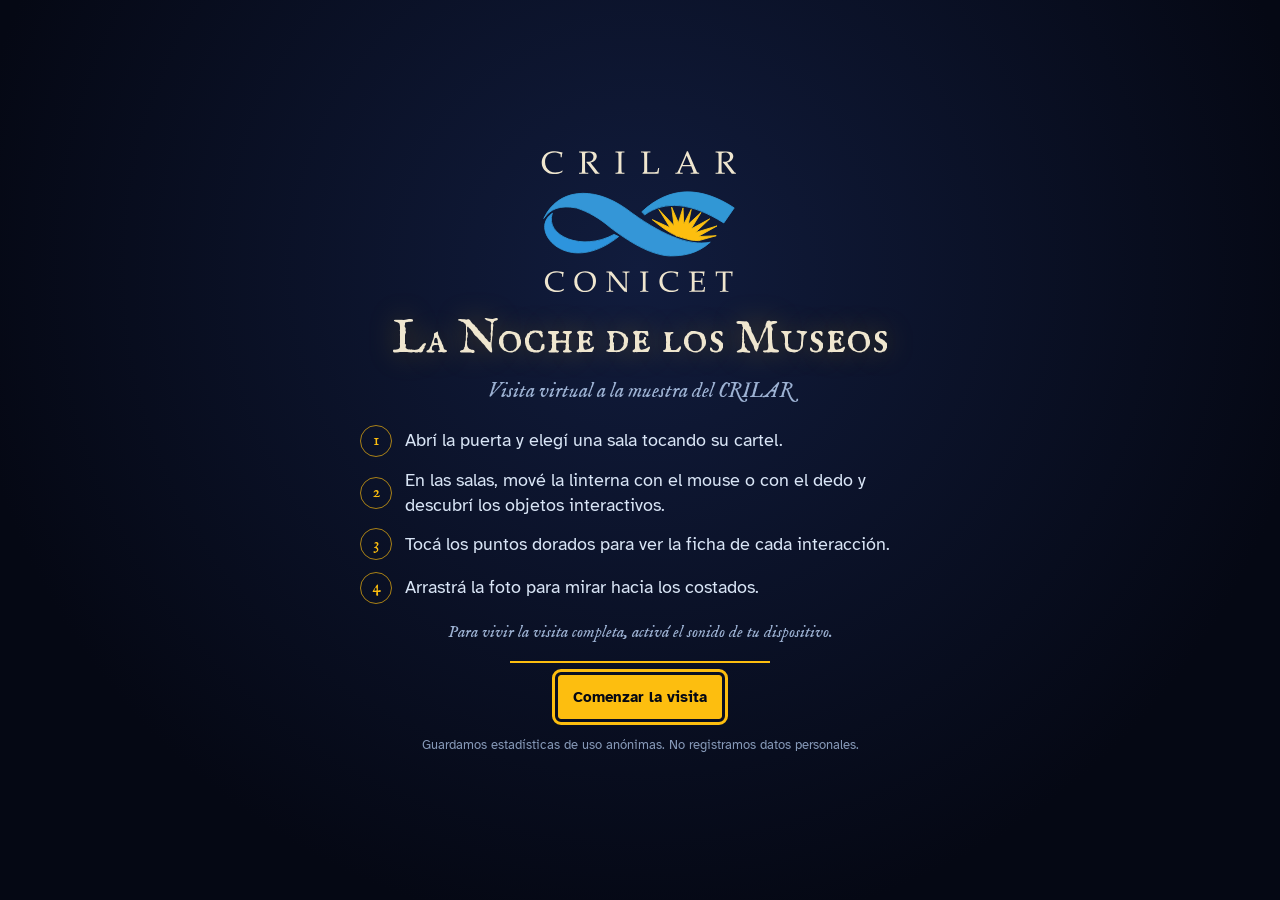
==== commit 5001671d: "Videos nuevos de Sala 1, Sala 2 y Hall; arranque en el logo; ventana del sorteo - Sala 1: Punatitan " ====
--- a/index.html
+++ b/index.html
@@ -12,7 +12,7 @@
   <link rel="icon" href="images/logo/favicon.svg" type="image/svg+xml">
   <link rel="preload" href="fonts/im-fell-english-latin-400-normal.woff2" as="font" type="font/woff2" crossorigin>
   <link rel="preload" href="fonts/atkinson-hyperlegible-latin-400-normal.woff2" as="font" type="font/woff2" crossorigin>
-  <link rel="stylesheet" href="css/estilos.css?v=41">
+  <link rel="stylesheet" href="css/estilos.css?v=47">
 </head>
 <body>
   <a class="saltar" href="#escenario">Saltar al recorrido</a>
@@ -121,15 +121,15 @@
     </div>
   </div>
 
-  <script src="datos/muestra.js?v=42"></script>
-  <script src="js/nucleo.js?v=41"></script>
-  <script src="datos/rompecabezas.js?v=41"></script>
-  <script src="js/juego.js?v=41"></script>
-  <script src="datos/tablero-lineas.js?v=41"></script>
-  <script src="js/tablero.js?v=41"></script>
-  <script src="js/ventanas.js?v=43"></script>
-  <script src="js/sonido.js?v=41"></script>
-  <script src="js/inicio.js?v=41"></script>
+  <script src="datos/muestra.js?v=47"></script>
+  <script src="js/nucleo.js?v=47"></script>
+  <script src="datos/rompecabezas.js?v=47"></script>
+  <script src="js/juego.js?v=47"></script>
+  <script src="datos/tablero-lineas.js?v=47"></script>
+  <script src="js/tablero.js?v=47"></script>
+  <script src="js/ventanas.js?v=47"></script>
+  <script src="js/sonido.js?v=47"></script>
+  <script src="js/inicio.js?v=47"></script>
   <script src="js/estadisticas.js?v=2"></script>
 </body>
 </html>
--- a/css/estilos.css
+++ b/css/estilos.css
@@ -90,8 +90,7 @@
 .punto__aro{position:absolute;inset:11px;border-radius:50%;border:2px solid currentColor;background:rgba(5,8,20,.35);filter:drop-shadow(0 0 7px currentColor);animation:latido 3.2s ease-in-out infinite}
 .punto__nucleo{position:absolute;inset:20px;border-radius:50%;background:currentColor;opacity:.92}
 .punto__mano{position:absolute;left:52%;top:46%;width:27px;height:27px;opacity:0;transform:translateY(7px) rotate(-14deg);transition:opacity .4s ease,transform .4s ease;pointer-events:none;filter:drop-shadow(0 2px 3px rgba(0,0,0,.65))}
-.vista--noche .punto__mano,.vista--apagada .punto__mano,.punto.cerca .punto__mano{opacity:1;transform:rotate(-14deg);animation:toque 3.8s ease-in-out infinite}
-.vista--luz:not(.vista--apagada) .punto:not(.cerca) .punto__aro{opacity:.6}
+.punto__mano,.vista--noche .punto__mano,.vista--apagada .punto__mano,.punto.cerca .punto__mano{opacity:1;transform:rotate(-14deg);animation:toque 3.8s ease-in-out infinite}
 .punto:hover .punto__aro,.punto:focus-visible .punto__aro{background:rgba(253,190,15,.28)}
 .punto.visto .punto__aro{border-color:#fff;background:rgba(253,190,15,.4);animation:none;opacity:1}
 .punto.visto .punto__mano{display:none}
@@ -224,6 +223,8 @@
 .media--foto img,.media--infografia img{display:block;width:100%;max-height:min(56vh,560px);object-fit:contain}
 .media--video{aspect-ratio:16/9}
 .media--video iframe,.media--video video{position:absolute;inset:0;width:100%;height:100%;border:0;background:#000}
+.video__tapa{position:absolute;inset:0;background:#eef4fb url(../videos/logo-intro.jpg) center/cover no-repeat;pointer-events:none;transition:opacity .45s ease}
+.video__tapa--fuera{opacity:0}
 .media--vacio{display:grid;place-content:center;gap:.4rem;min-height:210px;padding:1.2rem;text-align:center;background:repeating-linear-gradient(135deg,var(--noche-1),var(--noche-1) 14px,var(--noche-2) 14px,var(--noche-2) 28px);color:var(--luna)}
 .media--vacio strong{font-family:var(--f-titulo);font-weight:400;font-size:1.4rem}
 .media--vacio span{max-width:44ch;margin:0 auto;font-size:.9rem;color:var(--luna-2)}
@@ -417,3 +418,40 @@
 .carga[hidden]{display:none}
 .carga::before{content:"";width:.9rem;height:.9rem;border-radius:50%;border:2px solid rgba(255,255,255,.35);border-top-color:#fff;animation:giro .8s linear infinite}
 @keyframes giro{to{transform:rotate(360deg)}}
+
+/* ---------- Galería de imágenes en una ficha ---------- */
+.media--galeria img{max-height:min(62vh,640px)}
+.galeria__nav{display:flex;align-items:center;justify-content:center;gap:1rem;padding:.55rem 0;background:var(--noche-1)}
+.galeria__btn{width:42px;height:42px;border-radius:50%;border:1px solid var(--oro);background:transparent;color:var(--oro);font-size:1.6rem;line-height:1;cursor:pointer}
+.galeria__btn:hover,.galeria__btn:focus-visible{background:rgba(253,190,15,.2)}
+.galeria__cuenta{color:var(--papel,#efe6cf);font-size:.95rem;min-width:3.5em;text-align:center}
+
+/* ---------- Fichas con video: cuadro grande en PC, pantalla completa al girar el celular ---------- */
+.hoja-papel:has(.media--video){width:min(100%,1500px,calc((100vh - 250px) * 16 / 9 + 90px))}
+.hoja-papel:has(.media--vertical){width:min(100%,760px)}
+.media--vertical{aspect-ratio:9/16;width:min(100%,calc((100vh - 260px) * 9 / 16));margin-inline:auto}
+.video__giro{display:none;margin:.5rem 0 0;font-size:.9rem;font-style:italic;color:var(--tinta-2);text-align:center}
+@media (orientation:portrait) and (max-width:560px){.video__giro{display:block}}
+@media (orientation:landscape) and (max-height:560px){
+  .modal:has(.media--video){padding:0}
+  .hoja-papel:has(.media--video){width:min(100%,calc((100dvh - 100px) * 16 / 9 + 40px));max-height:100dvh;border-radius:0;padding:8px 20px 12px}
+  .hoja-papel:has(.media--video) .ficha__area{display:none}
+  .hoja-papel:has(.media--video) .ficha__titulo{font-size:1.15rem;margin:0 3rem .3rem 0}
+  .hoja-papel:has(.media--video) .ficha__sub{font-size:.95rem;margin:0 3rem .3rem 0}
+  .hoja-papel:has(.media--video) .media--video{margin-top:.3rem}
+  .hoja-papel:has(.media--video) .modal__cerrar{width:36px;height:36px;right:8px;top:8px}
+  .media--vertical{width:min(100%,calc((100dvh - 80px) * 9 / 16))}
+}
+/* ---------- Infografías: más grandes en PC y visor ampliable ---------- */
+.hoja-papel:has(.media--galeria){width:min(100%,1100px)}
+.media--galeria img{max-height:calc(100vh - 230px);cursor:zoom-in}
+.galeria__pista{margin:0;padding:0 0 .55rem;background:var(--noche-1);color:var(--papel);font-size:.9rem;font-style:italic;text-align:center}
+.visor{position:fixed;inset:0;z-index:80;background:rgba(2,4,12,.96)}
+.visor__lienzo{position:absolute;inset:0;overflow:auto;display:grid;place-items:center;touch-action:pan-x pan-y pinch-zoom;-webkit-overflow-scrolling:touch}
+.visor__img{display:block;max-width:100vw;max-height:100dvh;object-fit:contain;cursor:zoom-in;user-select:none}
+.visor--zoom .visor__lienzo{display:block}
+.visor--zoom .visor__img{max-width:none;max-height:none;width:clamp(1080px,260vw,1700px);cursor:zoom-out}
+.visor__cerrar{position:fixed;right:12px;top:12px;z-index:2;width:46px;height:46px;border-radius:50%;border:1px solid var(--oro);background:rgba(5,8,20,.8);color:var(--papel);font-size:1.8rem;line-height:1;cursor:pointer}
+.visor__flecha{position:fixed;top:50%;z-index:2;width:46px;height:46px;margin-top:-23px;border-radius:50%;border:1px solid var(--oro);background:rgba(5,8,20,.8);color:var(--oro);font-size:1.8rem;line-height:1;cursor:pointer}
+.visor__ant{left:10px}.visor__sig{right:10px}
+.visor__pista{position:fixed;left:50%;bottom:10px;z-index:2;transform:translateX(-50%);margin:0;padding:.35rem .8rem;border-radius:999px;background:rgba(5,8,20,.8);color:var(--papel);font-size:.85rem;white-space:nowrap}
